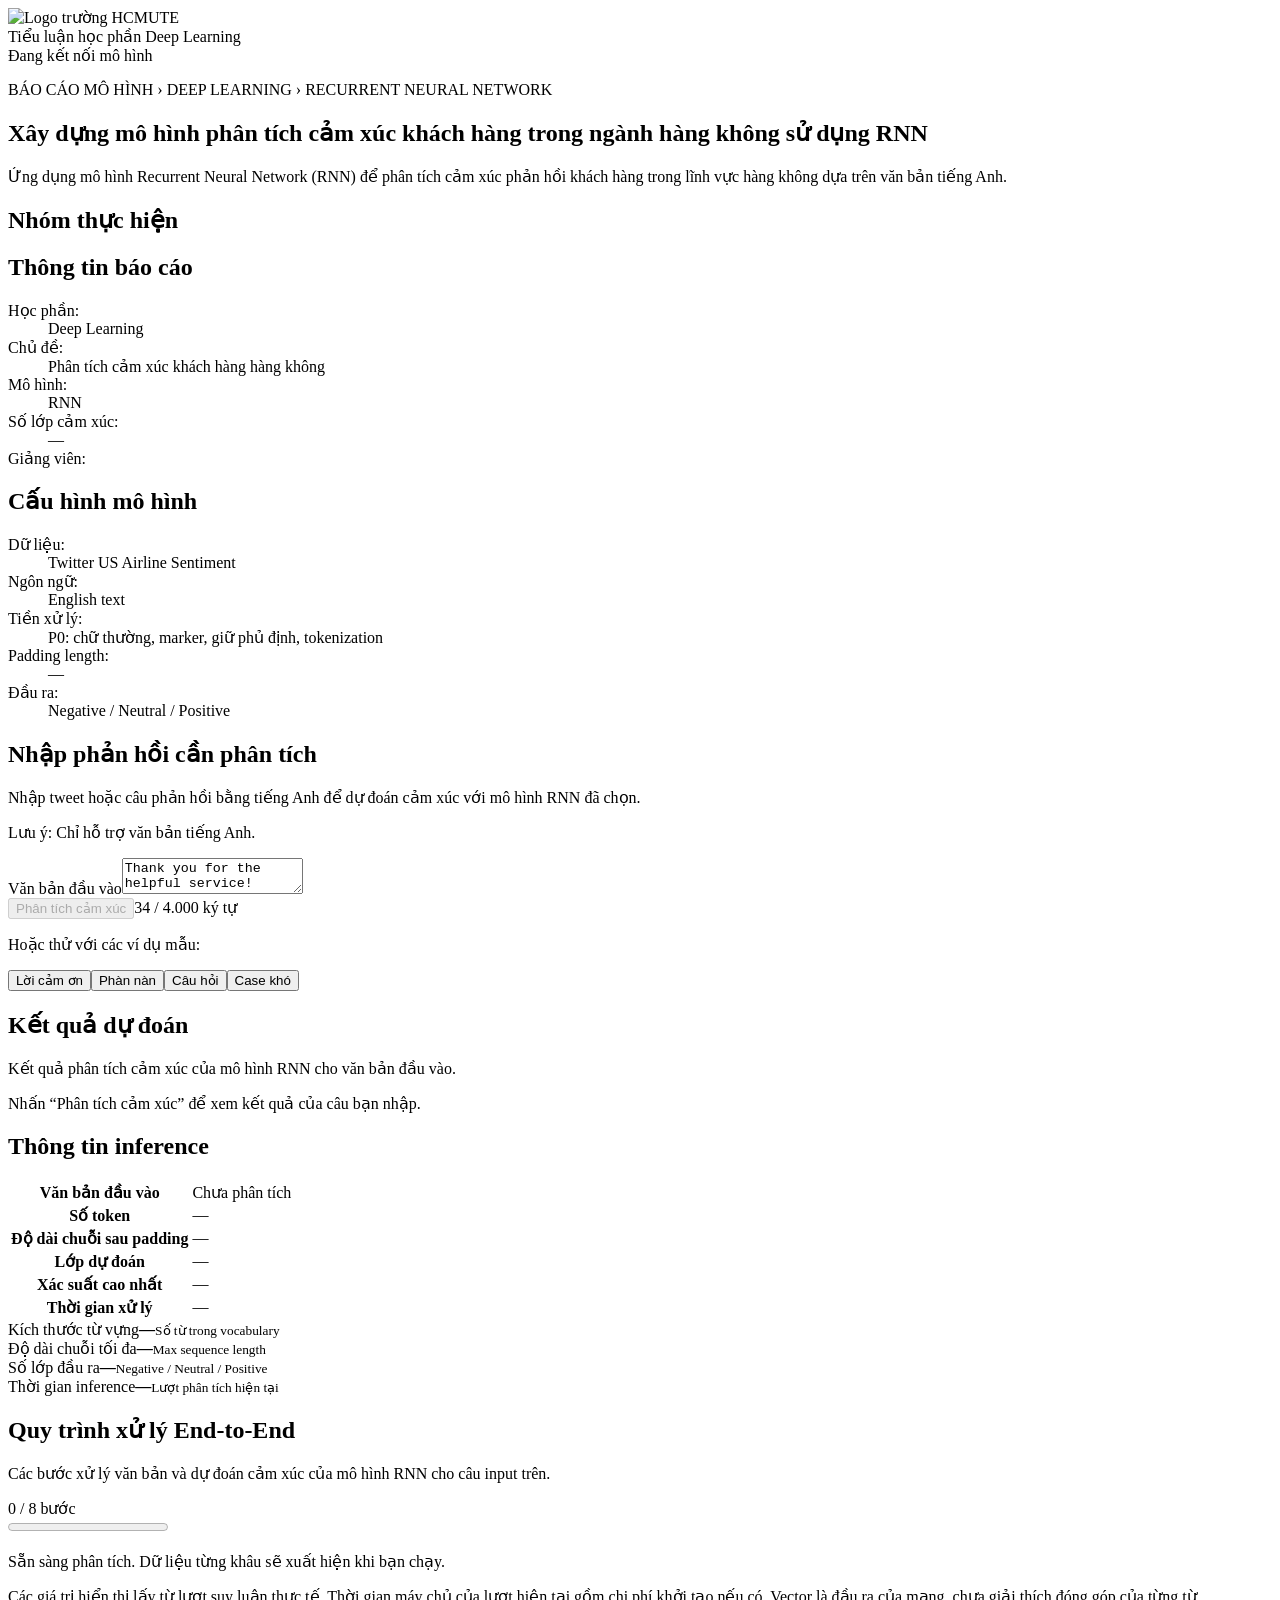
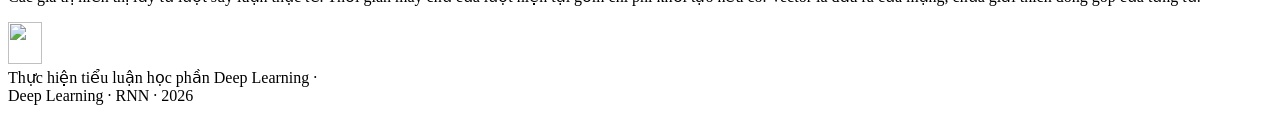
==== airline_rnn/web/index.html @ cfdbd2b3 "Publish reproducible RNN experiments and browser demo" ====
<!doctype html>
<html lang="vi">
<head><meta charset="utf-8"><meta name="viewport" content="width=device-width, initial-scale=1"><title>Xây dựng mô hình phân tích cảm xúc khách hàng trong ngành hàng không sử dụng RNN</title><link rel="icon" href="/assets/school-logo.png"><link rel="stylesheet" href="/assets/style.css"></head>
<body>
<div class="page">
<header class="school-header"><div class="school-brand"><img src="/assets/school-logo.png" alt="Logo trường HCMUTE" width="50" height="61"><div><strong id="school"></strong><span>Tiểu luận học phần Deep Learning</span></div></div><span class="ready" id="health-status" role="status"><i></i><span>Đang kết nối mô hình</span></span></header>
<main>
<section class="intro"><p class="breadcrumb">BÁO CÁO MÔ HÌNH <span>›</span> DEEP LEARNING <span>›</span> RECURRENT NEURAL NETWORK</p><h1 id="report-title">Xây dựng mô hình phân tích cảm xúc khách hàng trong ngành hàng không sử dụng RNN</h1><p>Ứng dụng mô hình Recurrent Neural Network (RNN) để phân tích cảm xúc phản hồi khách hàng trong lĩnh vực hàng không dựa trên văn bản tiếng Anh.</p></section>
<section class="information-grid" aria-label="Thông tin nhóm và bài báo cáo">
<article class="card information-card"><h2><span class="icon" data-icon="users"></span>Nhóm thực hiện</h2><ul class="member-list" id="members"></ul></article>
<article class="card information-card"><h2><span class="icon" data-icon="report"></span>Thông tin báo cáo</h2><dl class="info-list"><div><dt><span data-icon="book"></span>Học phần:</dt><dd>Deep Learning</dd></div><div><dt><span data-icon="tag"></span>Chủ đề:</dt><dd>Phân tích cảm xúc khách hàng hàng không</dd></div><div><dt><span data-icon="chart"></span>Mô hình:</dt><dd>RNN</dd></div><div><dt><span data-icon="layers"></span>Số lớp cảm xúc:</dt><dd id="report-classes">—</dd></div><div><dt><span data-icon="user"></span>Giảng viên:</dt><dd id="teacher"></dd></div></dl></article>
<article class="card information-card"><h2><span class="icon green" data-icon="settings"></span>Cấu hình mô hình</h2><dl class="info-list"><div><dt><span data-icon="database"></span>Dữ liệu:</dt><dd>Twitter US Airline Sentiment</dd></div><div><dt><span data-icon="book"></span>Ngôn ngữ:</dt><dd>English text</dd></div><div><dt><span data-icon="settings"></span>Tiền xử lý:</dt><dd>P0: chữ thường, marker, giữ phủ định, tokenization</dd></div><div><dt><span data-icon="box"></span>Padding length:</dt><dd data-value="sequence_length">—</dd></div><div><dt><span data-icon="layers"></span>Đầu ra:</dt><dd>Negative / Neutral / Positive</dd></div></dl></article>
</section>
<section class="card input-card"><div class="section-head"><div class="heading-with-icon"><span class="icon" data-icon="edit"></span><div><h2>Nhập phản hồi cần phân tích</h2><p>Nhập tweet hoặc câu phản hồi bằng tiếng Anh để dự đoán cảm xúc với mô hình RNN đã chọn.</p></div></div><p class="language-note"><span data-icon="info"></span>Lưu ý: Chỉ hỗ trợ văn bản tiếng Anh.</p></div><form id="form" novalidate><label class="sr-only" for="tweet">Văn bản đầu vào</label><textarea id="tweet" maxlength="4000" spellcheck="false">Thank you for the helpful service!</textarea><div class="input-actions"><button type="submit" id="submit" disabled><span data-icon="send"></span><span id="submit-label">Phân tích cảm xúc</span></button><span id="character-count">34 / 4.000 ký tự</span></div></form><div class="samples"><p>Hoặc thử với các ví dụ mẫu:</p><div><button class="sample" data-text="Thank you for the helpful service!">Lời cảm ơn</button><button class="sample" data-text="My flight was delayed again and nobody helped me.">Phàn nàn</button><button class="sample" data-text="What time does flight 123 depart?">Câu hỏi</button><button class="sample" data-text="@united thanks for having ground crews that are surprised when flights arrive. #beingsuckontarmacsucks!">Case khó</button></div></div><p id="error" role="alert" hidden></p></section>
<div class="result-grid">
<section class="card result-card" aria-live="polite"><div class="heading-with-icon"><span class="icon" data-icon="chart"></span><div><h2>Kết quả dự đoán</h2><p>Kết quả phân tích cảm xúc của mô hình RNN cho văn bản đầu vào.</p></div></div><div id="result-placeholder" class="placeholder">Nhấn “Phân tích cảm xúc” để xem kết quả của câu bạn nhập.</div><div id="output" hidden><div class="prediction-banner" id="prediction-banner"><span class="sentiment-symbol" id="sentiment-symbol" aria-hidden="true"></span><div><span>Cảm xúc dự đoán</span><strong id="sentiment"></strong></div><div class="confidence"><span>Xác suất lớn nhất</span><strong id="confidence"></strong></div></div><div id="scores" class="scores"></div><p class="calibration-note">Softmax chưa được calibration; score chưa phải độ tin cậy đã kiểm chứng.</p><details class="checkpoint"><summary>Thông tin checkpoint</summary><pre id="checkpoint"></pre></details></div></section>
<section class="card inference-card"><div class="heading-with-icon"><span class="icon" data-icon="info"></span><h2>Thông tin inference</h2></div><table class="inference-table"><tbody><tr><th><span data-icon="report"></span>Văn bản đầu vào</th><td id="inference-text">Chưa phân tích</td></tr><tr><th><span data-icon="hash"></span>Số token</th><td id="inference-tokens">—</td></tr><tr><th><span data-icon="box"></span>Độ dài chuỗi sau padding</th><td id="inference-length">—</td></tr><tr><th><span data-icon="tag"></span>Lớp dự đoán</th><td id="inference-sentiment">—</td></tr><tr><th><span data-icon="chart"></span>Xác suất cao nhất</th><td id="inference-score">—</td></tr><tr><th><span data-icon="clock"></span>Thời gian xử lý</th><td id="inference-time">—</td></tr></tbody></table></section>
</div>
<section class="statistics" aria-label="Thông số checkpoint và lượt phân tích"><article class="card statistic"><span class="icon green" data-icon="database"></span><div><span>Kích thước từ vựng</span><strong data-value="vocabulary_size">—</strong><small>Số từ trong vocabulary</small></div></article><article class="card statistic"><span class="icon" data-icon="code"></span><div><span>Độ dài chuỗi tối đa</span><strong data-value="sequence_length">—</strong><small>Max sequence length</small></div></article><article class="card statistic"><span class="icon green" data-icon="layers"></span><div><span>Số lớp đầu ra</span><strong id="stat-classes">—</strong><small>Negative / Neutral / Positive</small></div></article><article class="card statistic"><span class="icon green" data-icon="clock"></span><div><span>Thời gian inference</span><strong id="stat-time">—</strong><small>Lượt phân tích hiện tại</small></div></article></section>
<section class="card pipeline-card" aria-labelledby="pipeline-title"><div class="section-head"><div class="heading-with-icon"><span class="icon green" data-icon="settings"></span><div><h2 id="pipeline-title">Quy trình xử lý End-to-End</h2><p>Các bước xử lý văn bản và dự đoán cảm xúc của mô hình RNN cho câu input trên.</p></div></div><span class="progress-label" id="progress-label">0 / 8 bước</span></div><progress id="progress" max="8" value="0" aria-label="Số bước hoàn thành"></progress><p id="run-status" class="run-status" role="status">Sẵn sàng phân tích. Dữ liệu từng khâu sẽ xuất hiện khi bạn chạy.</p><ol class="steps" id="steps"></ol><p class="trace-note">Các giá trị hiển thị lấy từ lượt suy luận thực tế. Thời gian máy chủ của lượt hiện tại gồm chi phí khởi tạo nếu có. Vector là đầu ra của mạng, chưa giải thích đóng góp của từng từ.</p></section>
</main>
<footer><div class="footer-brand"><img src="/assets/school-logo.png" alt="" width="34" height="42"><div><strong id="footer-school"></strong><span>Thực hiện tiểu luận học phần Deep Learning · <span id="class-name"></span></span></div></div><span id="footer-year">Deep Learning · RNN · 2026</span></footer>
</div><script src="/assets/app.js"></script>
</body></html>
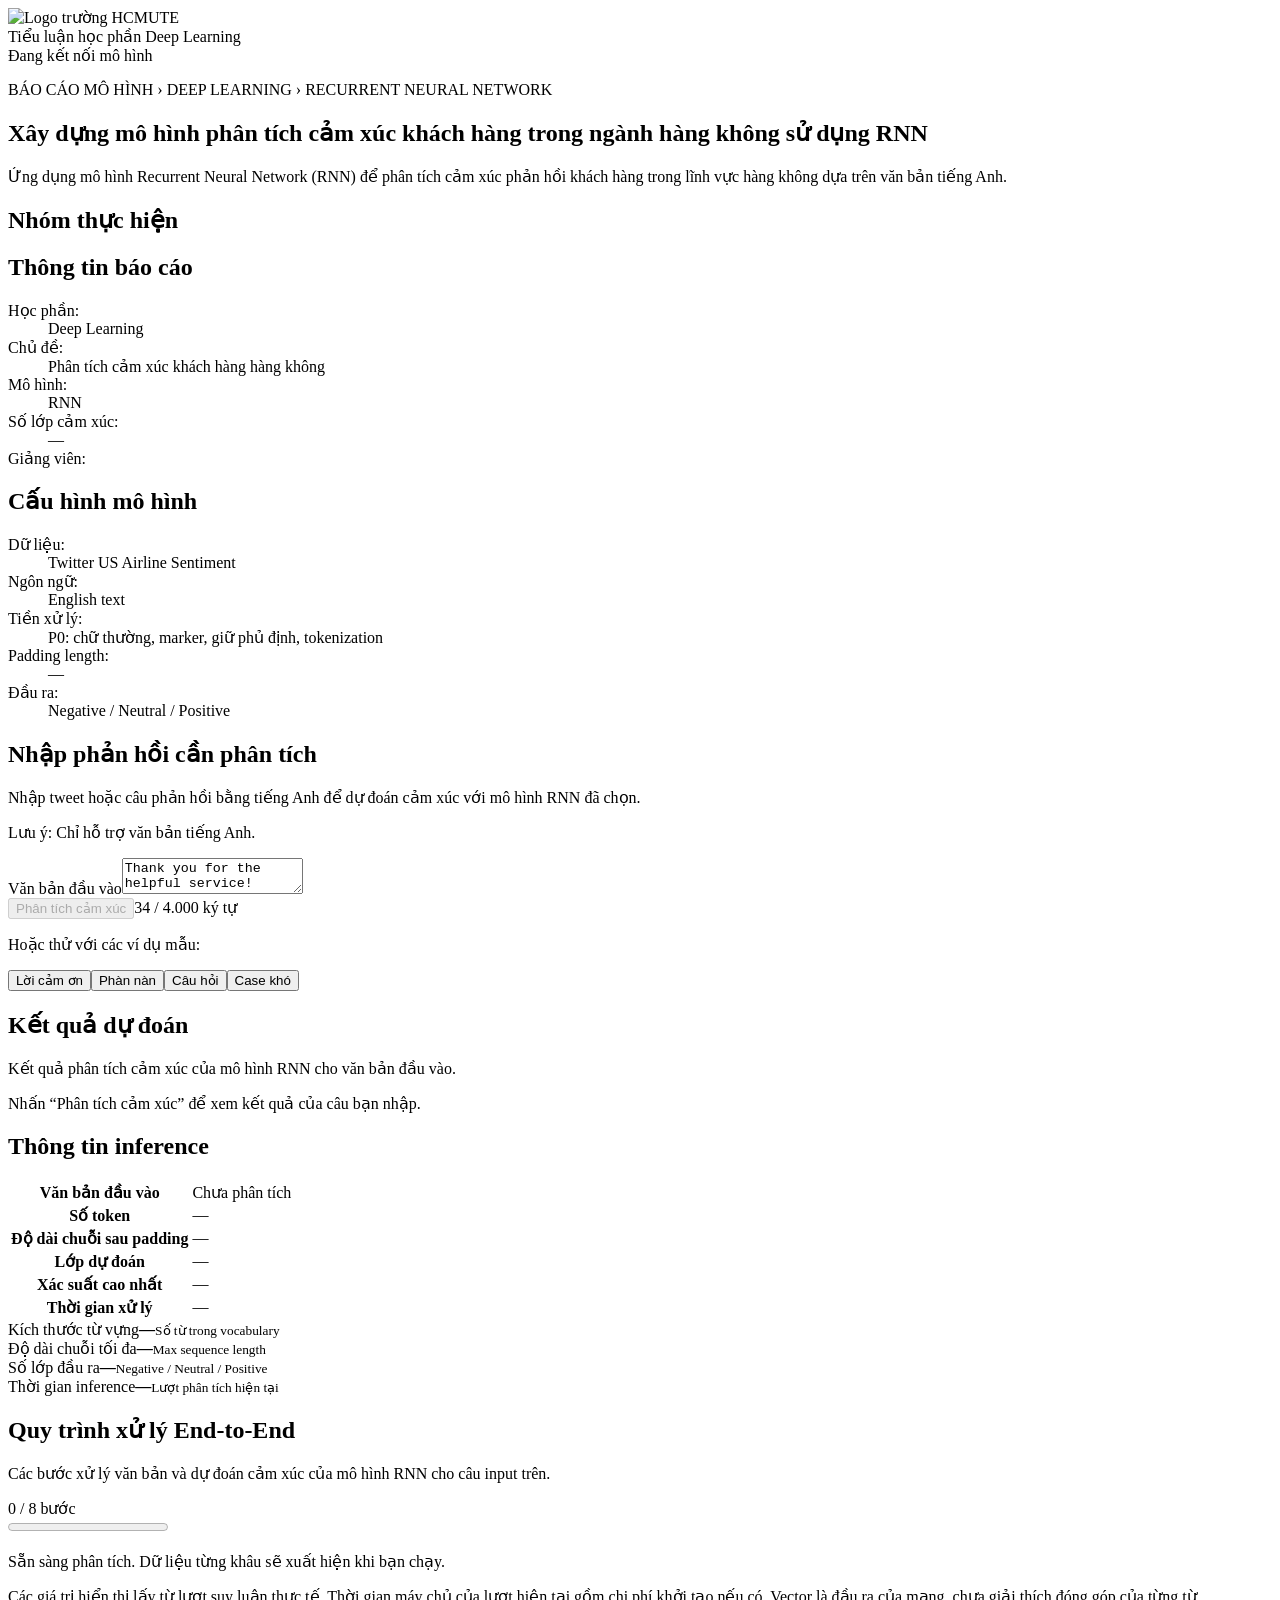
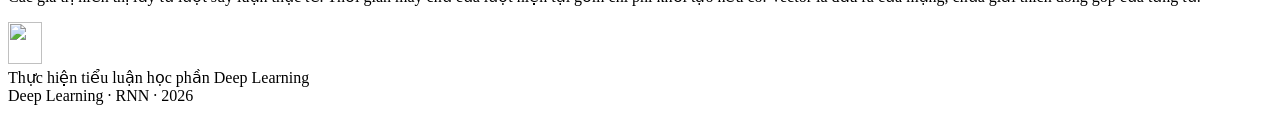
==== commit a79a28c1: "Remove group class from website, slides and document builders" ====
--- a/airline_rnn/web/index.html
+++ b/airline_rnn/web/index.html
@@ -19,6 +19,6 @@
 <section class="statistics" aria-label="Thông số checkpoint và lượt phân tích"><article class="card statistic"><span class="icon green" data-icon="database"></span><div><span>Kích thước từ vựng</span><strong data-value="vocabulary_size">—</strong><small>Số từ trong vocabulary</small></div></article><article class="card statistic"><span class="icon" data-icon="code"></span><div><span>Độ dài chuỗi tối đa</span><strong data-value="sequence_length">—</strong><small>Max sequence length</small></div></article><article class="card statistic"><span class="icon green" data-icon="layers"></span><div><span>Số lớp đầu ra</span><strong id="stat-classes">—</strong><small>Negative / Neutral / Positive</small></div></article><article class="card statistic"><span class="icon green" data-icon="clock"></span><div><span>Thời gian inference</span><strong id="stat-time">—</strong><small>Lượt phân tích hiện tại</small></div></article></section>
 <section class="card pipeline-card" aria-labelledby="pipeline-title"><div class="section-head"><div class="heading-with-icon"><span class="icon green" data-icon="settings"></span><div><h2 id="pipeline-title">Quy trình xử lý End-to-End</h2><p>Các bước xử lý văn bản và dự đoán cảm xúc của mô hình RNN cho câu input trên.</p></div></div><span class="progress-label" id="progress-label">0 / 8 bước</span></div><progress id="progress" max="8" value="0" aria-label="Số bước hoàn thành"></progress><p id="run-status" class="run-status" role="status">Sẵn sàng phân tích. Dữ liệu từng khâu sẽ xuất hiện khi bạn chạy.</p><ol class="steps" id="steps"></ol><p class="trace-note">Các giá trị hiển thị lấy từ lượt suy luận thực tế. Thời gian máy chủ của lượt hiện tại gồm chi phí khởi tạo nếu có. Vector là đầu ra của mạng, chưa giải thích đóng góp của từng từ.</p></section>
 </main>
-<footer><div class="footer-brand"><img src="/assets/school-logo.png" alt="" width="34" height="42"><div><strong id="footer-school"></strong><span>Thực hiện tiểu luận học phần Deep Learning · <span id="class-name"></span></span></div></div><span id="footer-year">Deep Learning · RNN · 2026</span></footer>
+<footer><div class="footer-brand"><img src="/assets/school-logo.png" alt="" width="34" height="42"><div><strong id="footer-school"></strong><span>Thực hiện tiểu luận học phần Deep Learning</span></div></div><span id="footer-year">Deep Learning · RNN · 2026</span></footer>
 </div><script src="/assets/app.js"></script>
 </body></html>
